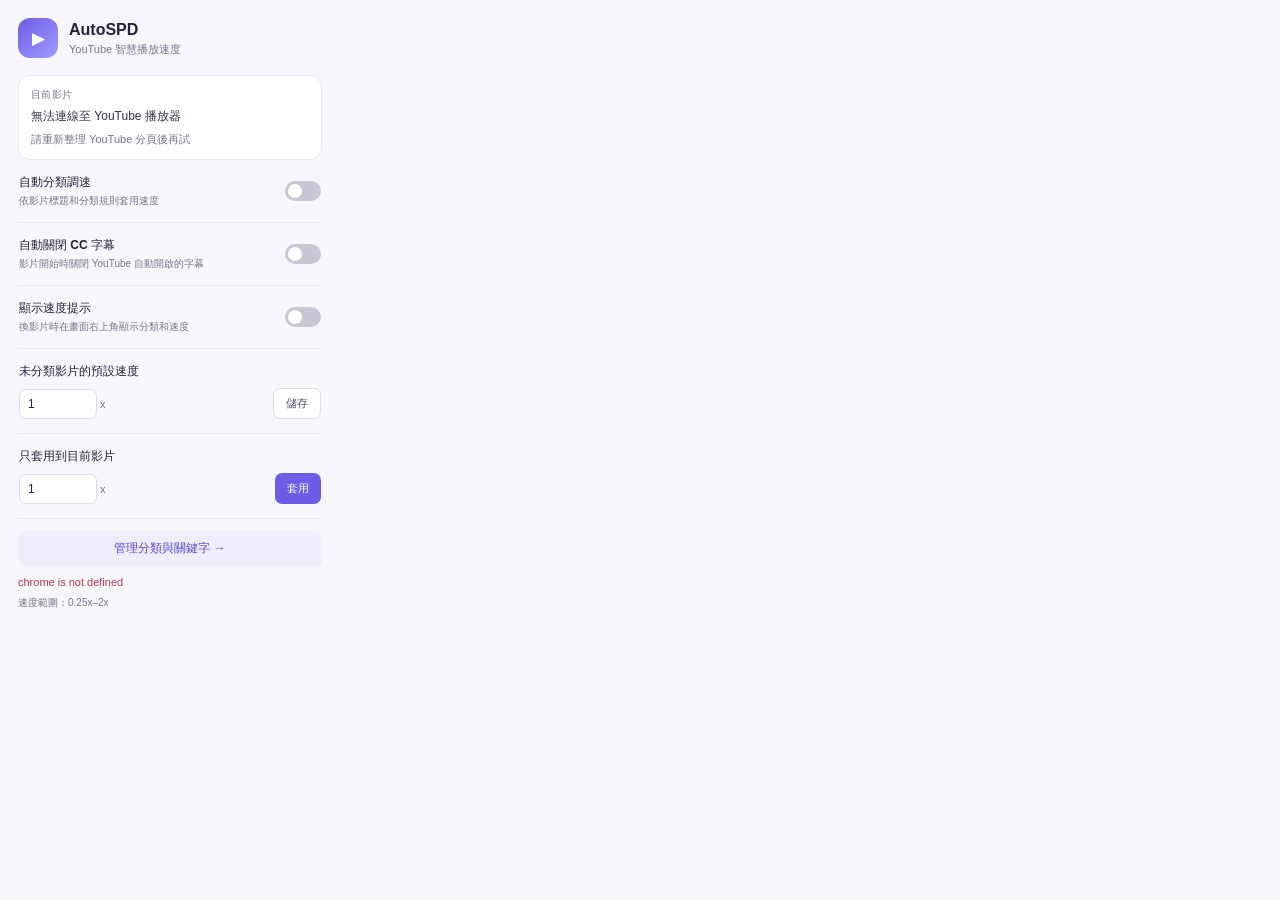
==== extension/popup.html @ 5a89cb1a "Auto-hide YouTube captions and keep the speed toast on by default - New hideCaptions setting (on by " ====
<!doctype html>
<html lang="zh-Hant">
<head>
    <meta charset="utf-8">
    <meta name="viewport" content="width=device-width, initial-scale=1">
    <title>AutoSPD</title>
    <link rel="stylesheet" href="popup.css">
</head>
<body>
    <main class="popup">
        <header class="header">
            <div class="brand-mark" aria-hidden="true">▶</div>
            <div>
                <h1>AutoSPD</h1>
                <p>YouTube 智慧播放速度</p>
            </div>
        </header>

        <section class="video-card" aria-live="polite">
            <p class="eyebrow">目前影片</p>
            <p id="video-title" class="video-title">正在檢查 YouTube 分頁…</p>
            <p id="video-status" class="video-status">讀取中</p>
            <p id="video-meta" class="video-meta" hidden></p>
        </section>

        <label class="toggle-row" for="auto-speed">
            <span>
                <strong>自動分類調速</strong>
                <small>依影片標題和分類規則套用速度</small>
            </span>
            <input id="auto-speed" type="checkbox">
            <span class="toggle" aria-hidden="true"></span>
        </label>

        <label class="toggle-row" for="hide-captions">
            <span>
                <strong>自動關閉 CC 字幕</strong>
                <small>影片開始時關閉 YouTube 自動開啟的字幕</small>
            </span>
            <input id="hide-captions" type="checkbox">
            <span class="toggle" aria-hidden="true"></span>
        </label>

        <label class="toggle-row" for="notifications">
            <span>
                <strong>顯示速度提示</strong>
                <small>換影片時在畫面右上角顯示分類和速度</small>
            </span>
            <input id="notifications" type="checkbox">
            <span class="toggle" aria-hidden="true"></span>
        </label>

        <section class="setting">
            <label for="default-speed">未分類影片的預設速度</label>
            <div class="speed-control">
                <input id="default-speed" type="number" min="0.25" max="2" step="0.05" value="1">
                <span>x</span>
                <button id="save-default" class="button button-secondary" type="button">儲存</button>
            </div>
        </section>

        <section class="setting">
            <label for="manual-speed">只套用到目前影片</label>
            <div class="speed-control">
                <input id="manual-speed" type="number" min="0.25" max="2" step="0.05" value="1">
                <span>x</span>
                <button id="apply-manual" class="button" type="button">套用</button>
            </div>
        </section>

        <button id="open-options" class="link-button" type="button">管理分類與關鍵字 →</button>

        <p id="message" class="message" role="status"></p>
        <footer>速度範圍：0.25x–2x</footer>
    </main>
    <script src="popup.js"></script>
</body>
</html>
---- extension/popup.css ----
:root {
    color-scheme: light;
    font-family: Inter, "Noto Sans TC", Arial, sans-serif;
    color: #25233a;
    background: #f7f6fc;
    font-synthesis: none;
}

* {
    box-sizing: border-box;
}

body {
    width: 340px;
    margin: 0;
}

button,
input {
    font: inherit;
}

.popup {
    padding: 18px;
}

.header {
    display: flex;
    align-items: center;
    gap: 11px;
    margin-bottom: 17px;
}

.brand-mark {
    display: grid;
    width: 40px;
    height: 40px;
    place-items: center;
    border-radius: 12px;
    color: #fff;
    background: linear-gradient(135deg, #6c5ce7, #a29bfe);
    font-size: 17px;
}

h1,
.header p,
.video-card p {
    margin: 0;
}

h1 {
    font-size: 16px;
    line-height: 1.4;
}

.header p,
.eyebrow,
.video-status,
.toggle-row small,
footer {
    color: #77758a;
}

.header p {
    font-size: 11px;
}

.video-card {
    padding: 12px;
    border: 1px solid #e9e7f2;
    border-radius: 12px;
    background: #fff;
}

.eyebrow {
    margin-bottom: 5px !important;
    font-size: 10px;
    font-weight: 700;
    letter-spacing: 0.04em;
    text-transform: uppercase;
}

.video-title {
    display: -webkit-box;
    overflow: hidden;
    min-height: 20px;
    color: #333148;
    font-size: 12px;
    line-height: 1.5;
    -webkit-box-orient: vertical;
    -webkit-line-clamp: 2;
}

.video-status {
    margin-top: 5px !important;
    font-size: 11px;
}

.video-meta {
    margin-top: 6px !important;
    padding-top: 6px;
    border-top: 1px dashed #e9e7f2;
    color: #77758a;
    font-size: 10px;
    line-height: 1.5;
}

.toggle-row,
.setting {
    display: flex;
    align-items: center;
    justify-content: space-between;
    gap: 12px;
    padding: 14px 1px;
    border-bottom: 1px solid #e9e7f2;
}

.toggle-row > span:first-child {
    display: grid;
    gap: 3px;
}

.toggle-row strong,
.setting > label {
    font-size: 12px;
    font-weight: 650;
}

.toggle-row small {
    font-size: 10px;
}

.toggle-row input {
    position: absolute;
    width: 1px;
    height: 1px;
    opacity: 0;
}

.toggle {
    position: relative;
    flex: 0 0 36px;
    width: 36px;
    height: 20px;
    border-radius: 20px;
    background: #c9c7d3;
    cursor: pointer;
    transition: background 140ms ease;
}

.toggle::after {
    position: absolute;
    top: 3px;
    left: 3px;
    width: 14px;
    height: 14px;
    border-radius: 50%;
    background: #fff;
    content: "";
    transition: transform 140ms ease;
}

.toggle-row input:checked + .toggle {
    background: #6c5ce7;
}

.toggle-row input:checked + .toggle::after {
    transform: translateX(16px);
}

.toggle-row input:focus-visible + .toggle {
    outline: 2px solid #3324a8;
    outline-offset: 2px;
}

.setting {
    align-items: flex-start;
    flex-direction: column;
    gap: 8px;
}

.speed-control {
    display: flex;
    align-items: center;
    gap: 7px;
    width: 100%;
}

.speed-control input {
    width: 78px;
    padding: 7px 8px;
    border: 1px solid #dedce8;
    border-radius: 7px;
    background: #fff;
    color: #25233a;
    font-size: 12px;
}

.speed-control > span {
    margin-left: -4px;
    color: #77758a;
    font-size: 11px;
}

.button {
    min-height: 31px;
    margin-left: auto;
    padding: 0 12px;
    border: 0;
    border-radius: 7px;
    color: #fff;
    background: #6c5ce7;
    cursor: pointer;
    font-size: 11px;
    font-weight: 650;
}

.button:hover {
    background: #5747d2;
}

.button-secondary {
    border: 1px solid #dedce8;
    color: #48455c;
    background: #fff;
}

.button-secondary:hover {
    background: #f1eff9;
}

.link-button {
    width: 100%;
    margin-top: 12px;
    padding: 9px 0;
    border: 0;
    border-radius: 7px;
    color: #5747d2;
    background: #efedfa;
    cursor: pointer;
    font-size: 12px;
    font-weight: 650;
}

.link-button:hover {
    background: #e4e0f8;
}

.message {
    min-height: 15px;
    margin: 10px 0 0;
    color: #b23b49;
    font-size: 11px;
}

.message.success {
    color: #268159;
}

footer {
    padding-top: 5px;
    font-size: 10px;
}
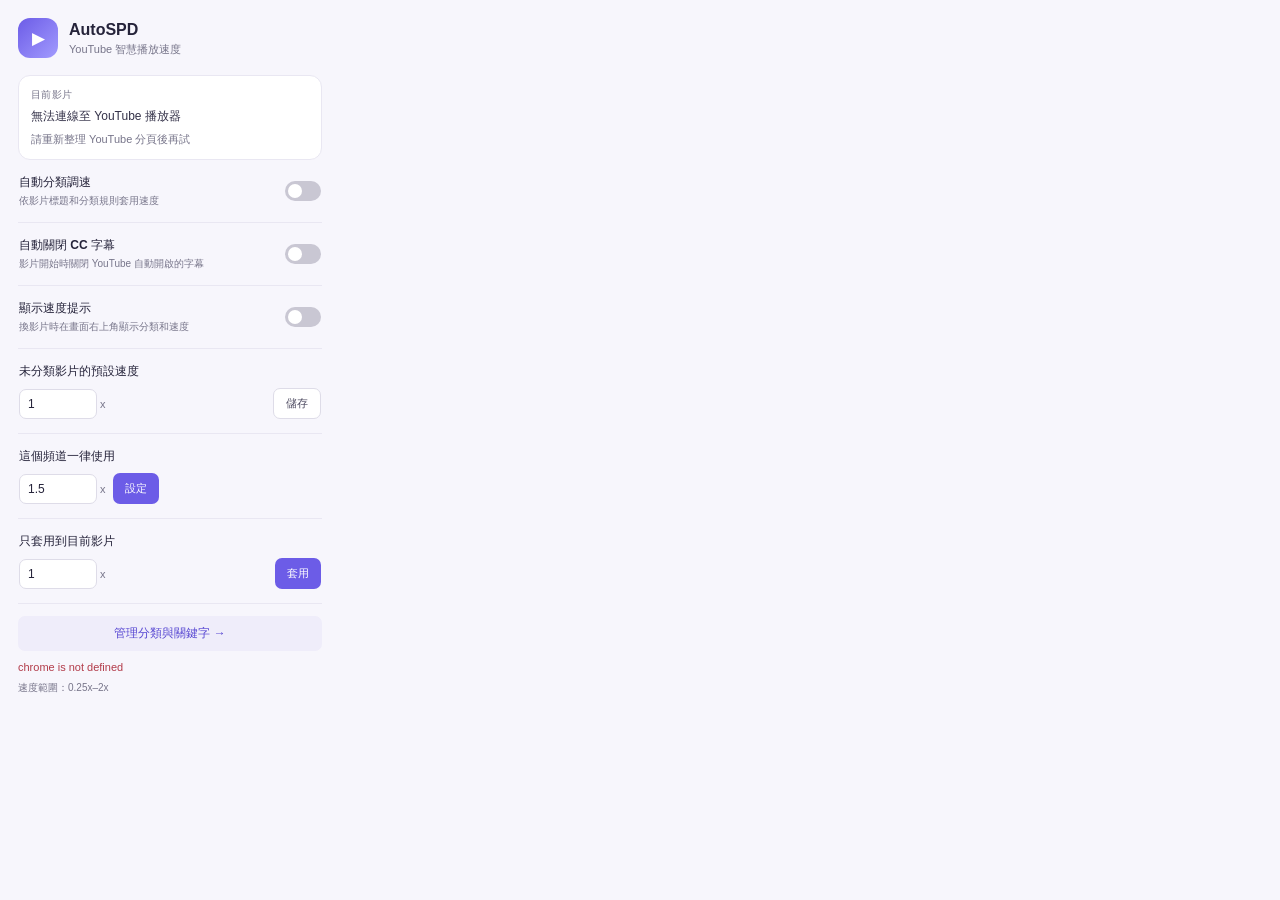
==== commit 3d23e8f3: "Improve classification for talk content and add per-channel speed rules Based on the user's watch hi" ====
--- a/extension/popup.html
+++ b/extension/popup.html
@@ -59,6 +59,16 @@
             </div>
         </section>
 
+        <section id="channel-rule" class="setting" hidden>
+            <label id="channel-rule-label" for="channel-speed">這個頻道一律使用</label>
+            <div class="speed-control">
+                <input id="channel-speed" type="number" min="0.25" max="2" step="0.05" value="1.5">
+                <span>x</span>
+                <button id="remove-channel-rule" class="button button-secondary" type="button" hidden>移除</button>
+                <button id="save-channel-rule" class="button" type="button">設定</button>
+            </div>
+        </section>
+
         <section class="setting">
             <label for="manual-speed">只套用到目前影片</label>
             <div class="speed-control">
--- a/extension/popup.css
+++ b/extension/popup.css
@@ -219,6 +219,10 @@
     background: #5747d2;
 }
 
+.button + .button {
+    margin-left: 0;
+}
+
 .button-secondary {
     border: 1px solid #dedce8;
     color: #48455c;
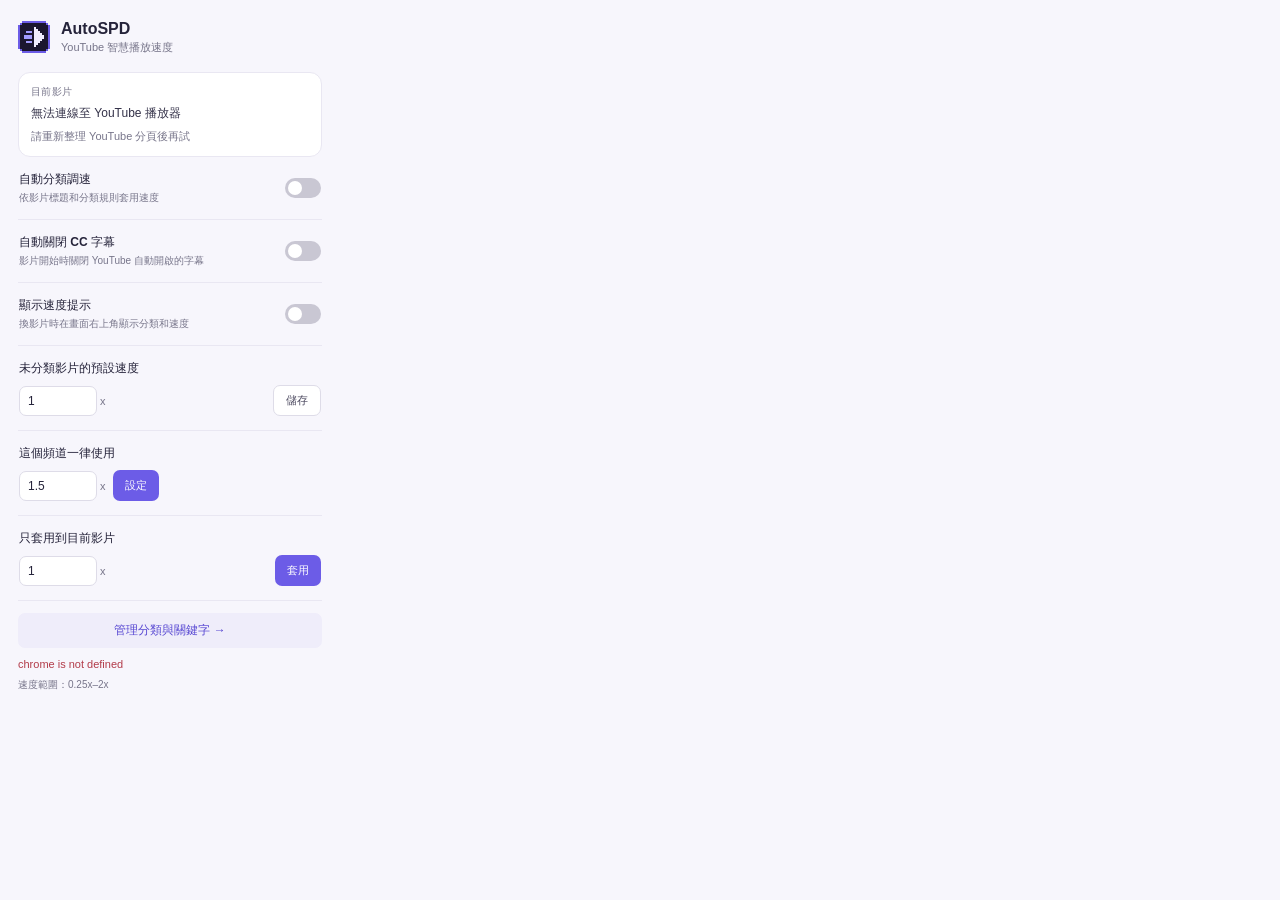
==== commit 433cbdaa: "Add a pixel-art logo and rewrite the descriptions - Pixel-art icon drawn on a 16x16 grid (fast-play " ====
--- a/extension/popup.html
+++ b/extension/popup.html
@@ -9,7 +9,7 @@
 <body>
     <main class="popup">
         <header class="header">
-            <div class="brand-mark" aria-hidden="true">▶</div>
+            <img class="brand-mark" src="icons/icon32.png" width="32" height="32" alt="">
             <div>
                 <h1>AutoSPD</h1>
                 <p>YouTube 智慧播放速度</p>
--- a/extension/popup.css
+++ b/extension/popup.css
@@ -32,14 +32,10 @@
 }
 
 .brand-mark {
-    display: grid;
-    width: 40px;
-    height: 40px;
-    place-items: center;
-    border-radius: 12px;
-    color: #fff;
-    background: linear-gradient(135deg, #6c5ce7, #a29bfe);
-    font-size: 17px;
+    width: 32px;
+    height: 32px;
+    /* Keep the pixel art crisp when scaled */
+    image-rendering: pixelated;
 }
 
 h1,
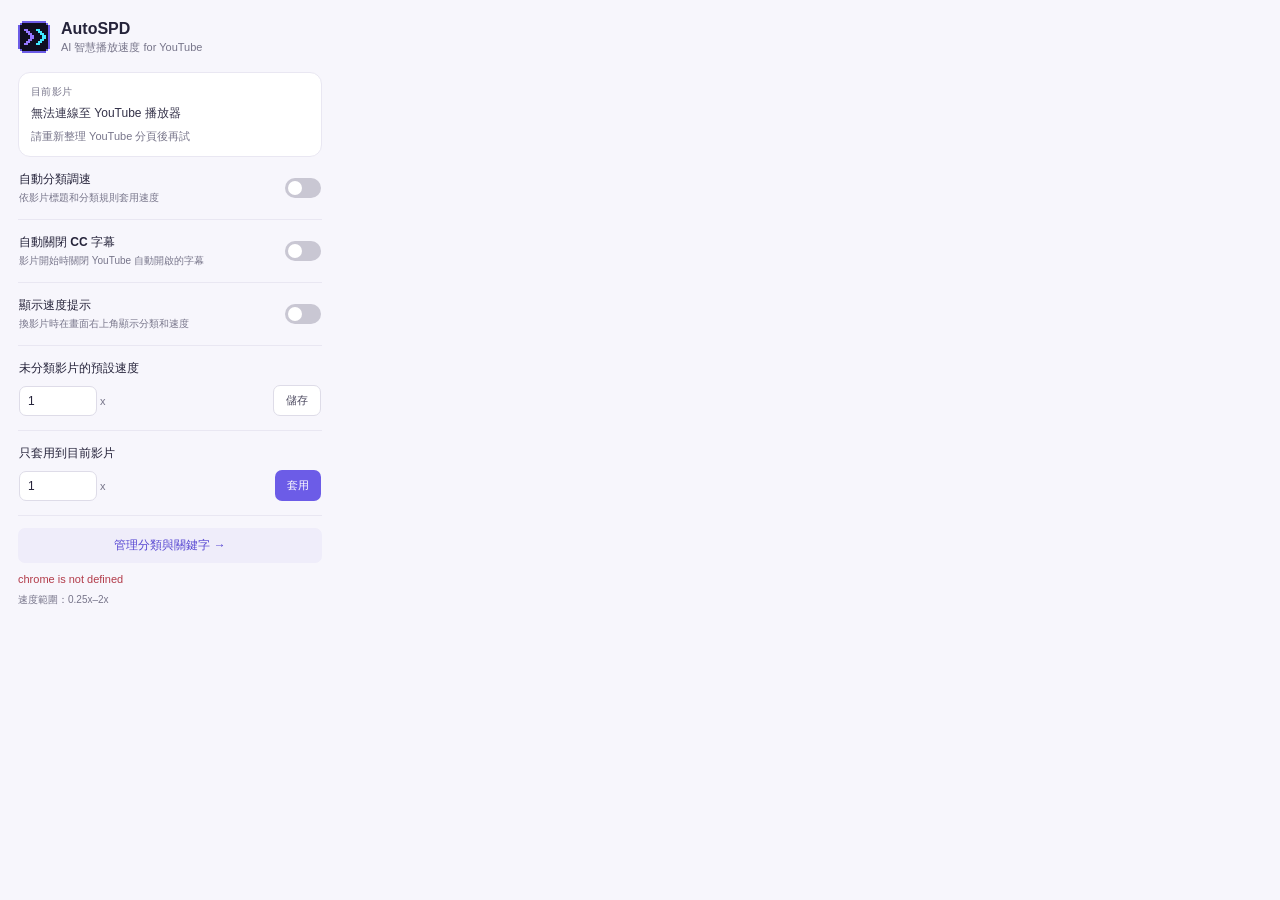
==== commit 5b6ca979: "Drop watch history, rename to "AutoSPD for YouTube — AI 智慧播放速度", new logo - Remove the local watch h" ====
--- a/extension/popup.html
+++ b/extension/popup.html
@@ -12,7 +12,7 @@
             <img class="brand-mark" src="icons/icon32.png" width="32" height="32" alt="">
             <div>
                 <h1>AutoSPD</h1>
-                <p>YouTube 智慧播放速度</p>
+                <p>AI 智慧播放速度 for YouTube</p>
             </div>
         </header>
 
--- a/extension/popup.css
+++ b/extension/popup.css
@@ -8,6 +8,11 @@
 
 * {
     box-sizing: border-box;
+}
+
+/* Classes that set display (flex, grid) would otherwise override the hidden attribute */
+[hidden] {
+    display: none !important;
 }
 
 body {
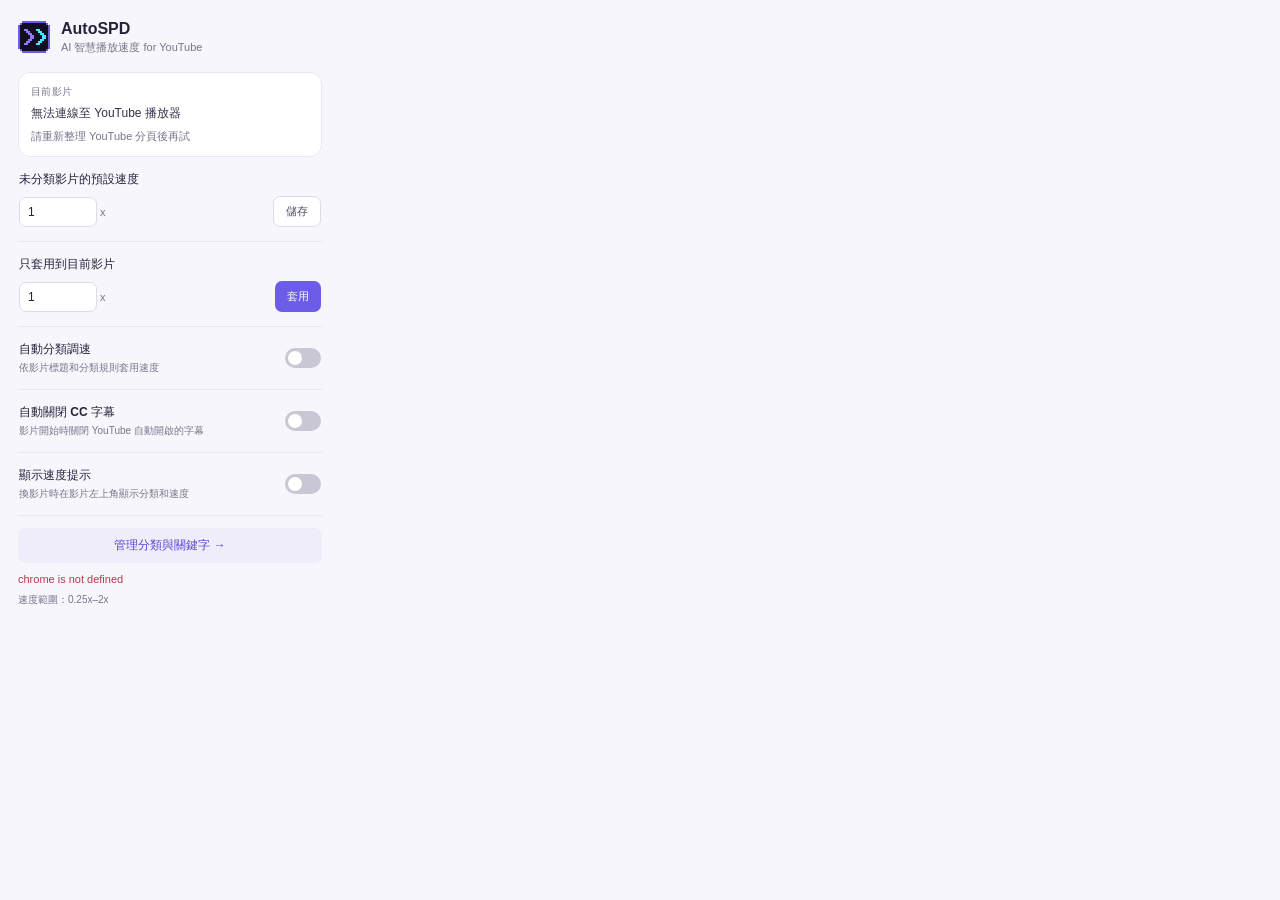
==== commit d1ce483c: "Popup: move the toggles below the speed settings The speed controls people use most now come first. " ====
--- a/extension/popup.html
+++ b/extension/popup.html
@@ -22,33 +22,6 @@
             <p id="video-status" class="video-status">讀取中</p>
             <p id="video-meta" class="video-meta" hidden></p>
         </section>
-
-        <label class="toggle-row" for="auto-speed">
-            <span>
-                <strong>自動分類調速</strong>
-                <small>依影片標題和分類規則套用速度</small>
-            </span>
-            <input id="auto-speed" type="checkbox">
-            <span class="toggle" aria-hidden="true"></span>
-        </label>
-
-        <label class="toggle-row" for="hide-captions">
-            <span>
-                <strong>自動關閉 CC 字幕</strong>
-                <small>影片開始時關閉 YouTube 自動開啟的字幕</small>
-            </span>
-            <input id="hide-captions" type="checkbox">
-            <span class="toggle" aria-hidden="true"></span>
-        </label>
-
-        <label class="toggle-row" for="notifications">
-            <span>
-                <strong>顯示速度提示</strong>
-                <small>換影片時在畫面右上角顯示分類和速度</small>
-            </span>
-            <input id="notifications" type="checkbox">
-            <span class="toggle" aria-hidden="true"></span>
-        </label>
 
         <section class="setting">
             <label for="default-speed">未分類影片的預設速度</label>
@@ -78,6 +51,33 @@
             </div>
         </section>
 
+        <label class="toggle-row" for="auto-speed">
+            <span>
+                <strong>自動分類調速</strong>
+                <small>依影片標題和分類規則套用速度</small>
+            </span>
+            <input id="auto-speed" type="checkbox">
+            <span class="toggle" aria-hidden="true"></span>
+        </label>
+
+        <label class="toggle-row" for="hide-captions">
+            <span>
+                <strong>自動關閉 CC 字幕</strong>
+                <small>影片開始時關閉 YouTube 自動開啟的字幕</small>
+            </span>
+            <input id="hide-captions" type="checkbox">
+            <span class="toggle" aria-hidden="true"></span>
+        </label>
+
+        <label class="toggle-row" for="notifications">
+            <span>
+                <strong>顯示速度提示</strong>
+                <small>換影片時在影片左上角顯示分類和速度</small>
+            </span>
+            <input id="notifications" type="checkbox">
+            <span class="toggle" aria-hidden="true"></span>
+        </label>
+
         <button id="open-options" class="link-button" type="button">管理分類與關鍵字 →</button>
 
         <p id="message" class="message" role="status"></p>
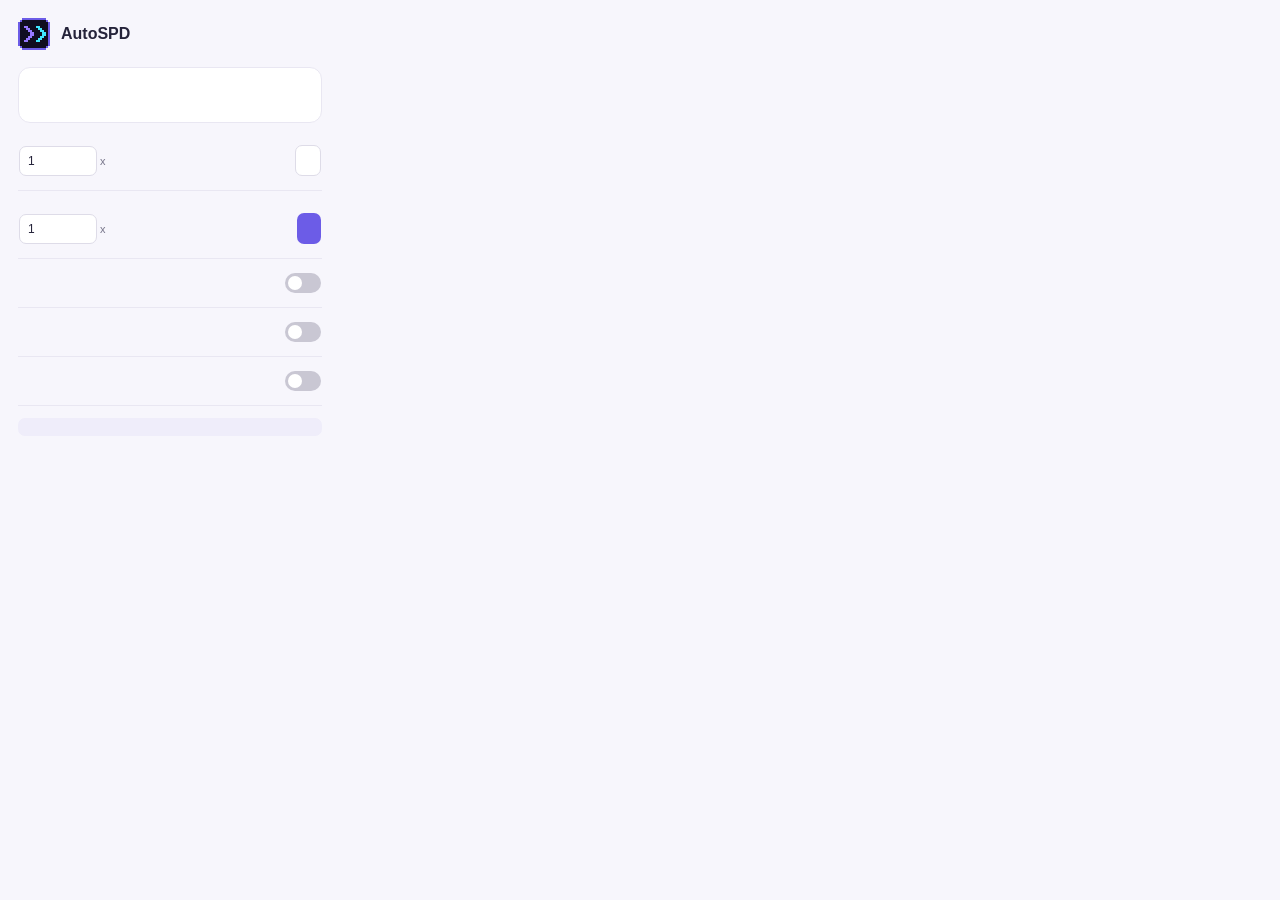
==== commit a33a0d6f: "Add English, Simplified Chinese, Japanese and Korean The interface now follows Chrome's language via" ====
--- a/extension/popup.html
+++ b/extension/popup.html
@@ -1,5 +1,5 @@
 <!doctype html>
-<html lang="zh-Hant">
+<html>
 <head>
     <meta charset="utf-8">
     <meta name="viewport" content="width=device-width, initial-scale=1">
@@ -12,49 +12,49 @@
             <img class="brand-mark" src="icons/icon32.png" width="32" height="32" alt="">
             <div>
                 <h1>AutoSPD</h1>
-                <p>AI 智慧播放速度 for YouTube</p>
+                <p data-i18n="popupSubtitle"></p>
             </div>
         </header>
 
         <section class="video-card" aria-live="polite">
-            <p class="eyebrow">目前影片</p>
-            <p id="video-title" class="video-title">正在檢查 YouTube 分頁…</p>
-            <p id="video-status" class="video-status">讀取中</p>
+            <p class="eyebrow" data-i18n="currentVideo"></p>
+            <p id="video-title" class="video-title" data-i18n="checkingTab"></p>
+            <p id="video-status" class="video-status" data-i18n="loading"></p>
             <p id="video-meta" class="video-meta" hidden></p>
         </section>
 
         <section class="setting">
-            <label for="default-speed">未分類影片的預設速度</label>
+            <label for="default-speed" data-i18n="defaultSpeedLabel"></label>
             <div class="speed-control">
                 <input id="default-speed" type="number" min="0.25" max="2" step="0.05" value="1">
                 <span>x</span>
-                <button id="save-default" class="button button-secondary" type="button">儲存</button>
+                <button id="save-default" class="button button-secondary" type="button" data-i18n="save"></button>
             </div>
         </section>
 
         <section id="channel-rule" class="setting" hidden>
-            <label id="channel-rule-label" for="channel-speed">這個頻道一律使用</label>
+            <label id="channel-rule-label" for="channel-speed" data-i18n="channelRuleDefault"></label>
             <div class="speed-control">
                 <input id="channel-speed" type="number" min="0.25" max="2" step="0.05" value="1.5">
                 <span>x</span>
-                <button id="remove-channel-rule" class="button button-secondary" type="button" hidden>移除</button>
-                <button id="save-channel-rule" class="button" type="button">設定</button>
+                <button id="remove-channel-rule" class="button button-secondary" type="button" data-i18n="remove" hidden></button>
+                <button id="save-channel-rule" class="button" type="button" data-i18n="set"></button>
             </div>
         </section>
 
         <section class="setting">
-            <label for="manual-speed">只套用到目前影片</label>
+            <label for="manual-speed" data-i18n="manualLabel"></label>
             <div class="speed-control">
                 <input id="manual-speed" type="number" min="0.25" max="2" step="0.05" value="1">
                 <span>x</span>
-                <button id="apply-manual" class="button" type="button">套用</button>
+                <button id="apply-manual" class="button" type="button" data-i18n="apply"></button>
             </div>
         </section>
 
         <label class="toggle-row" for="auto-speed">
             <span>
-                <strong>自動分類調速</strong>
-                <small>依影片標題和分類規則套用速度</small>
+                <strong data-i18n="autoSpeedTitle"></strong>
+                <small data-i18n="autoSpeedHint"></small>
             </span>
             <input id="auto-speed" type="checkbox">
             <span class="toggle" aria-hidden="true"></span>
@@ -62,8 +62,8 @@
 
         <label class="toggle-row" for="hide-captions">
             <span>
-                <strong>自動關閉 CC 字幕</strong>
-                <small>影片開始時關閉 YouTube 自動開啟的字幕</small>
+                <strong data-i18n="hideCaptionsTitle"></strong>
+                <small data-i18n="hideCaptionsHint"></small>
             </span>
             <input id="hide-captions" type="checkbox">
             <span class="toggle" aria-hidden="true"></span>
@@ -71,18 +71,20 @@
 
         <label class="toggle-row" for="notifications">
             <span>
-                <strong>顯示速度提示</strong>
-                <small>換影片時在影片左上角顯示分類和速度</small>
+                <strong data-i18n="notificationsTitle"></strong>
+                <small data-i18n="notificationsHint"></small>
             </span>
             <input id="notifications" type="checkbox">
             <span class="toggle" aria-hidden="true"></span>
         </label>
 
-        <button id="open-options" class="link-button" type="button">管理分類與關鍵字 →</button>
+        <button id="open-options" class="link-button" type="button" data-i18n="manageCategories"></button>
 
         <p id="message" class="message" role="status"></p>
-        <footer>速度範圍：0.25x–2x</footer>
+        <footer data-i18n="speedRange"></footer>
     </main>
+    <script src="i18n.js"></script>
+    <script src="yt-categories.js"></script>
     <script src="popup.js"></script>
 </body>
 </html>
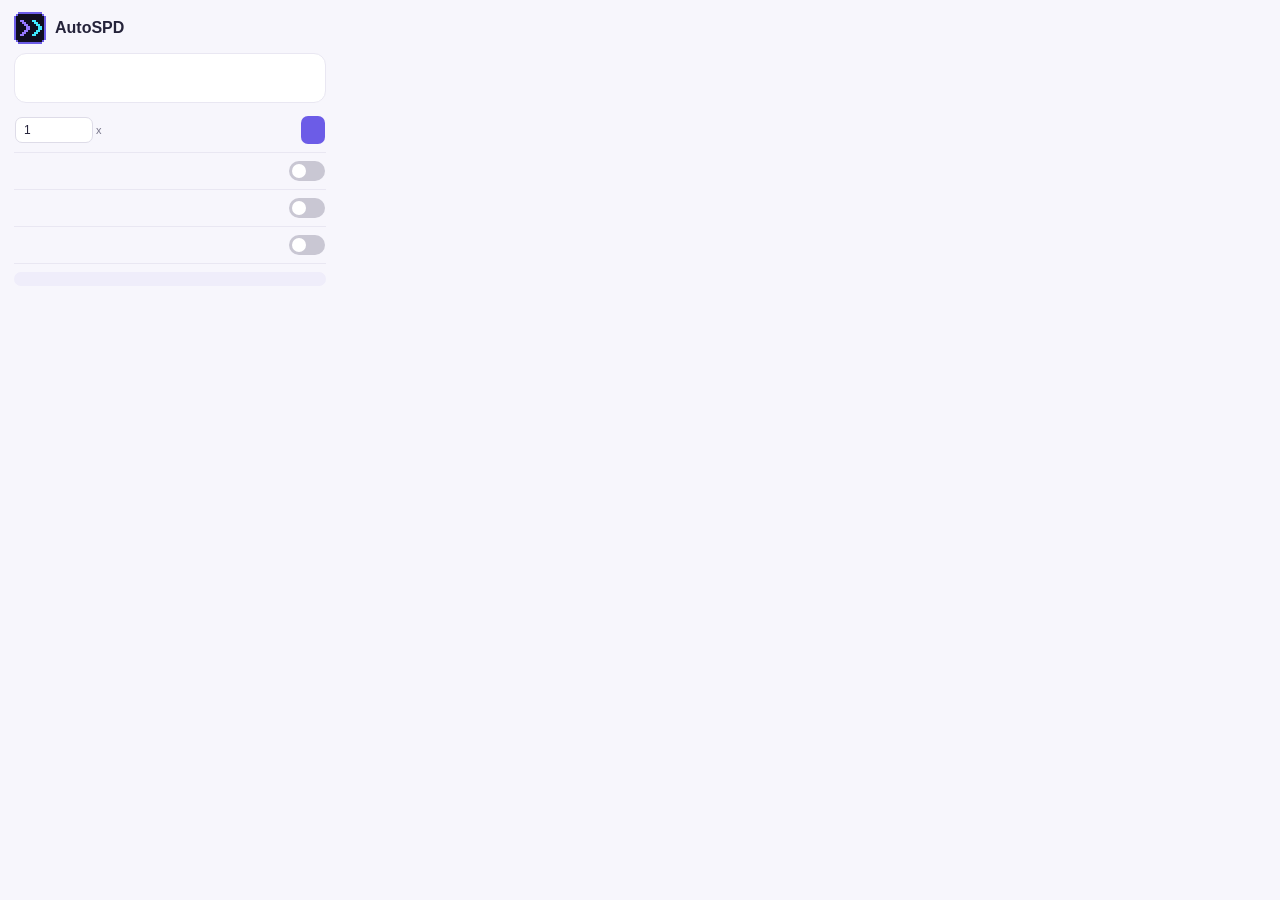
==== commit 068a75e8: "Compact the popup and move the default speed to the settings page The popup was about 760px tall, pa" ====
--- a/extension/popup.html
+++ b/extension/popup.html
@@ -21,15 +21,6 @@
             <p id="video-title" class="video-title" data-i18n="checkingTab"></p>
             <p id="video-status" class="video-status" data-i18n="loading"></p>
             <p id="video-meta" class="video-meta" hidden></p>
-        </section>
-
-        <section class="setting">
-            <label for="default-speed" data-i18n="defaultSpeedLabel"></label>
-            <div class="speed-control">
-                <input id="default-speed" type="number" min="0.25" max="2" step="0.05" value="1">
-                <span>x</span>
-                <button id="save-default" class="button button-secondary" type="button" data-i18n="save"></button>
-            </div>
         </section>
 
         <section id="channel-rule" class="setting" hidden>
--- a/extension/popup.css
+++ b/extension/popup.css
@@ -26,14 +26,14 @@
 }
 
 .popup {
-    padding: 18px;
+    padding: 12px 14px;
 }
 
 .header {
     display: flex;
     align-items: center;
-    gap: 11px;
-    margin-bottom: 17px;
+    gap: 9px;
+    margin-bottom: 9px;
 }
 
 .brand-mark {
@@ -67,7 +67,7 @@
 }
 
 .video-card {
-    padding: 12px;
+    padding: 9px 11px;
     border: 1px solid #e9e7f2;
     border-radius: 12px;
     background: #fff;
@@ -111,8 +111,8 @@
     display: flex;
     align-items: center;
     justify-content: space-between;
-    gap: 12px;
-    padding: 14px 1px;
+    gap: 10px;
+    padding: 8px 1px;
     border-bottom: 1px solid #e9e7f2;
 }
 
@@ -177,7 +177,7 @@
 .setting {
     align-items: flex-start;
     flex-direction: column;
-    gap: 8px;
+    gap: 5px;
 }
 
 .speed-control {
@@ -189,7 +189,7 @@
 
 .speed-control input {
     width: 78px;
-    padding: 7px 8px;
+    padding: 5px 8px;
     border: 1px solid #dedce8;
     border-radius: 7px;
     background: #fff;
@@ -204,7 +204,7 @@
 }
 
 .button {
-    min-height: 31px;
+    min-height: 28px;
     margin-left: auto;
     padding: 0 12px;
     border: 0;
@@ -236,8 +236,8 @@
 
 .link-button {
     width: 100%;
-    margin-top: 12px;
-    padding: 9px 0;
+    margin-top: 8px;
+    padding: 7px 0;
     border: 0;
     border-radius: 7px;
     color: #5747d2;
@@ -253,7 +253,7 @@
 
 .message {
     min-height: 15px;
-    margin: 10px 0 0;
+    margin: 5px 0 0;
     color: #b23b49;
     font-size: 11px;
 }
@@ -263,6 +263,6 @@
 }
 
 footer {
-    padding-top: 5px;
-    font-size: 10px;
-}
+    padding-top: 2px;
+    font-size: 10px;
+}
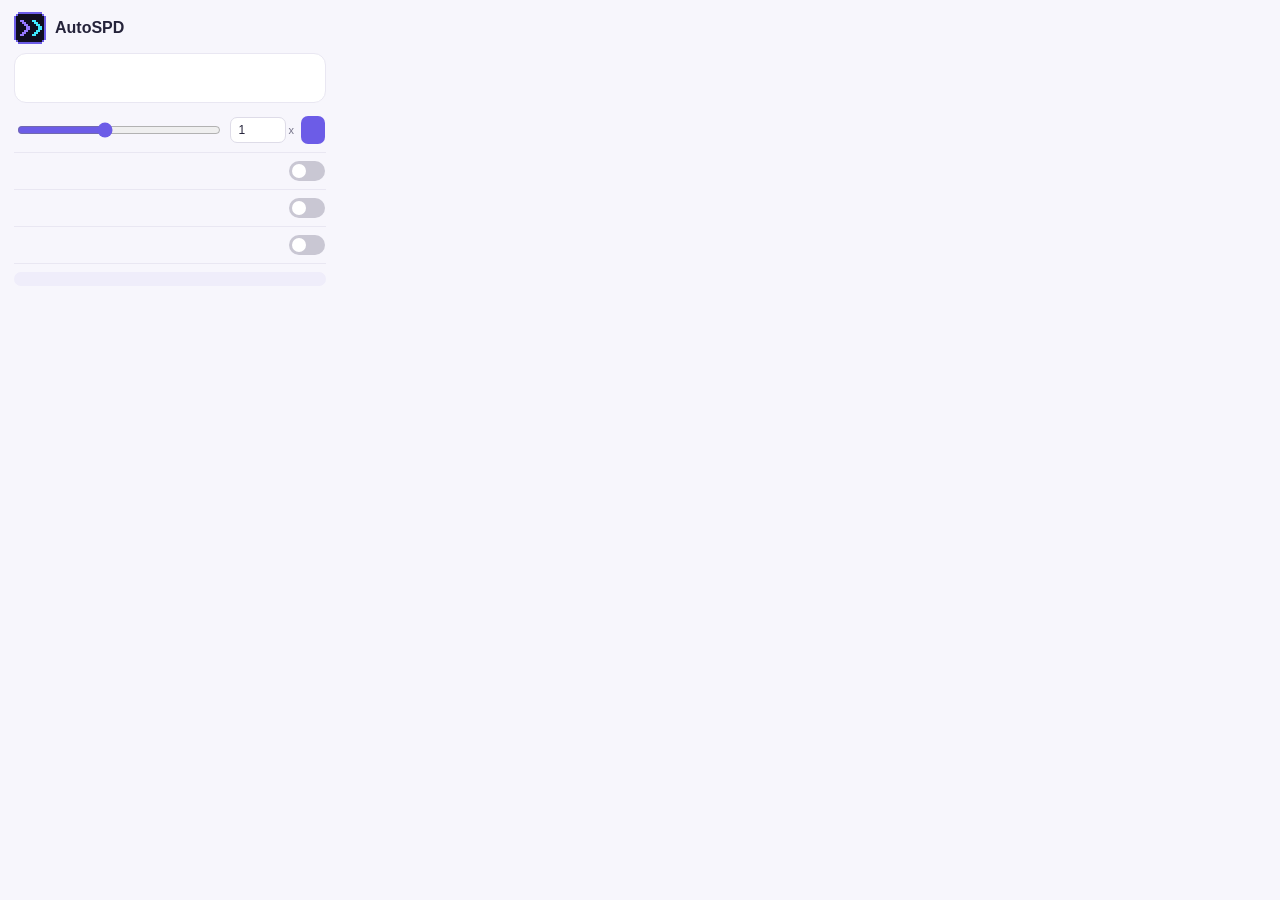
==== commit e146a41a: "Add a manual speed slider and a pixel runner to the promo video Popup: "apply to this video only" ge" ====
--- a/extension/popup.html
+++ b/extension/popup.html
@@ -36,6 +36,7 @@
         <section class="setting">
             <label for="manual-speed" data-i18n="manualLabel"></label>
             <div class="speed-control">
+                <input id="manual-slider" class="speed-slider" type="range" min="0.25" max="2" step="0.05" value="1" data-i18n-aria-label="manualLabel">
                 <input id="manual-speed" type="number" min="0.25" max="2" step="0.05" value="1">
                 <span>x</span>
                 <button id="apply-manual" class="button" type="button" data-i18n="apply"></button>
--- a/extension/popup.css
+++ b/extension/popup.css
@@ -197,6 +197,23 @@
     font-size: 12px;
 }
 
+.speed-control .speed-slider {
+    flex: 1;
+    width: auto;
+    min-width: 0;
+    padding: 0;
+    border: 0;
+    background: transparent;
+    accent-color: #6c5ce7;
+    cursor: pointer;
+}
+
+/* Beside the slider, leave it the room */
+.speed-slider + input {
+    flex: 0 0 56px;
+    width: 56px !important;
+}
+
 .speed-control > span {
     margin-left: -4px;
     color: #77758a;
